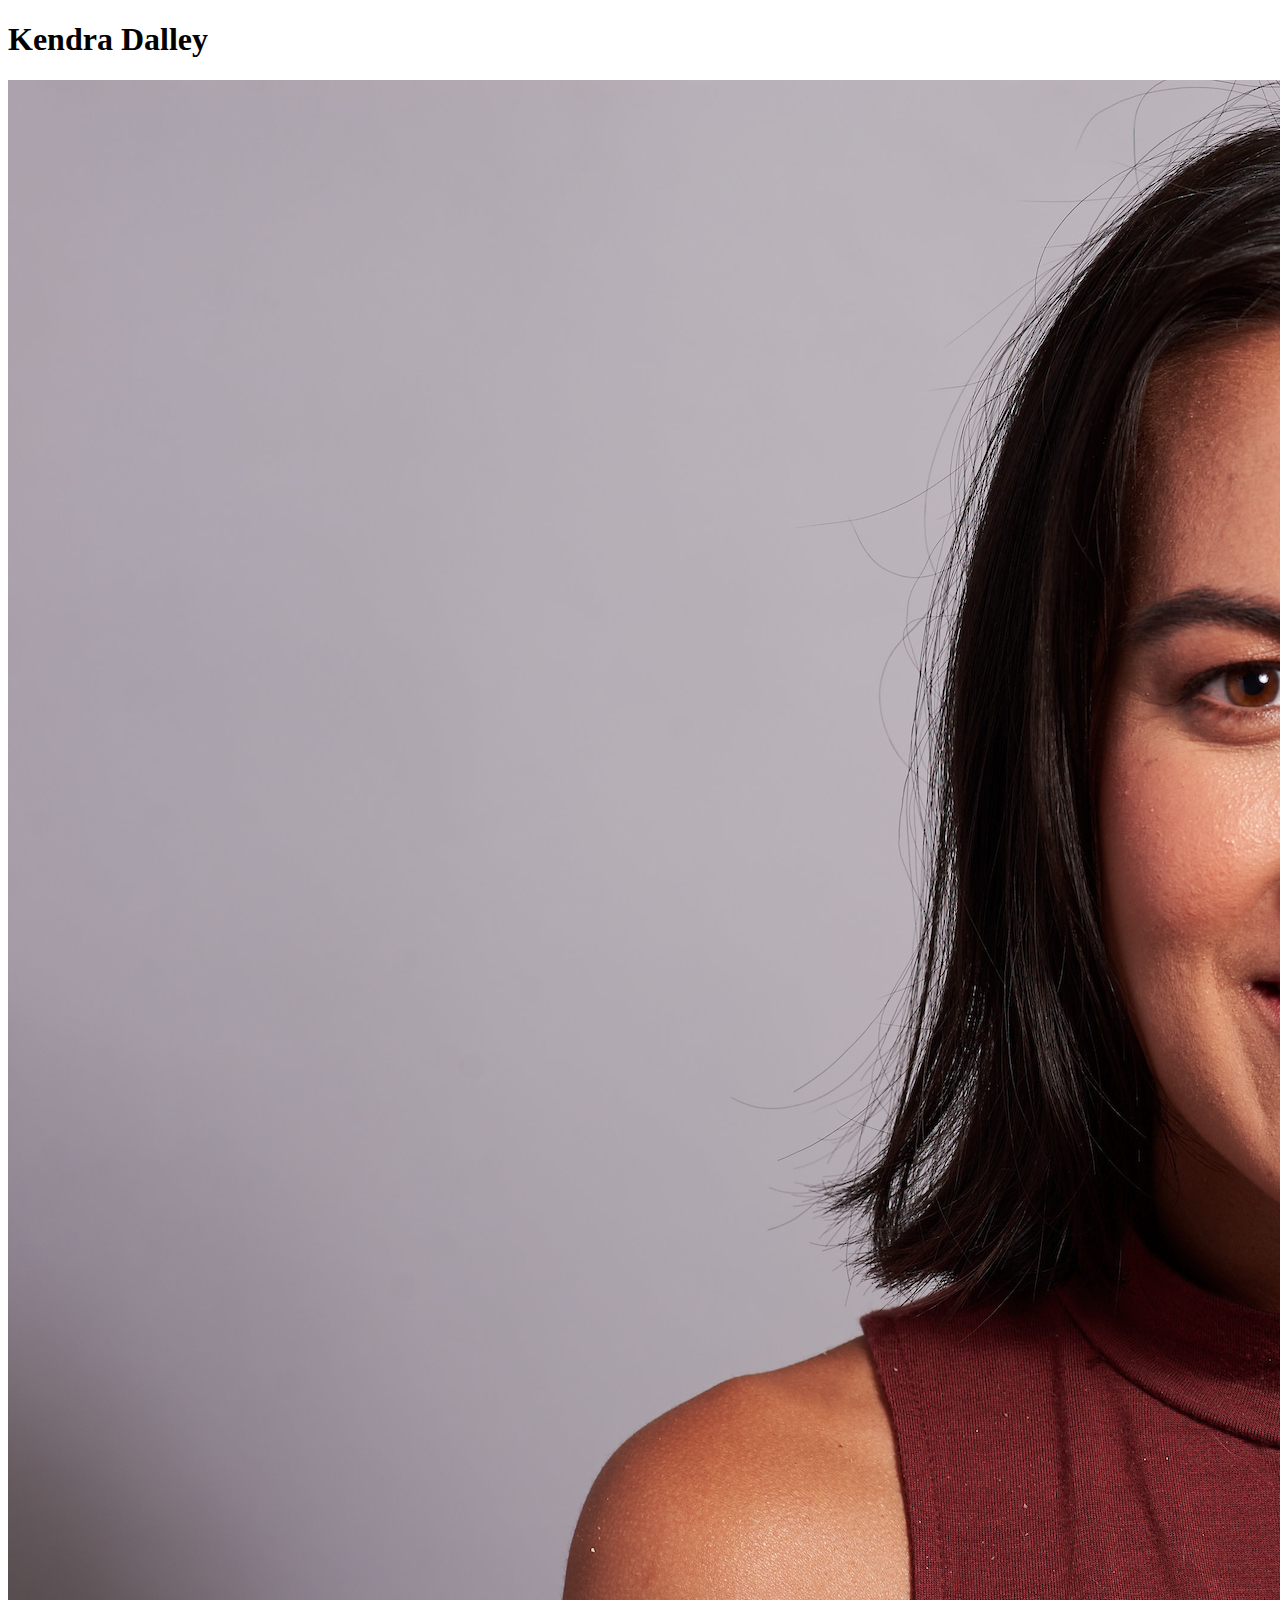
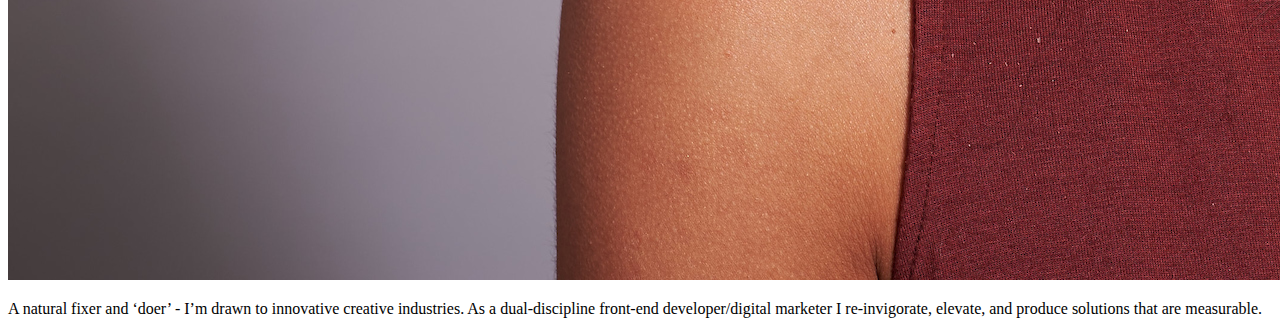
==== kendra/kendra.html @ 8fc6f161 "added kendra bio page and image" ====
<!DOCTYPE html>
<html>
<head>
  <title>Kendra</title>
</head>
<body>
<h1>Kendra Dalley</h1>
<img src="kendra.jpg" alt="Kendra">
<p>A natural fixer and ‘doer’ - I’m drawn to innovative creative industries. As a dual-discipline front-end developer/digital marketer I re-invigorate, elevate, and produce solutions that are measurable.</p>
</body>
</html>
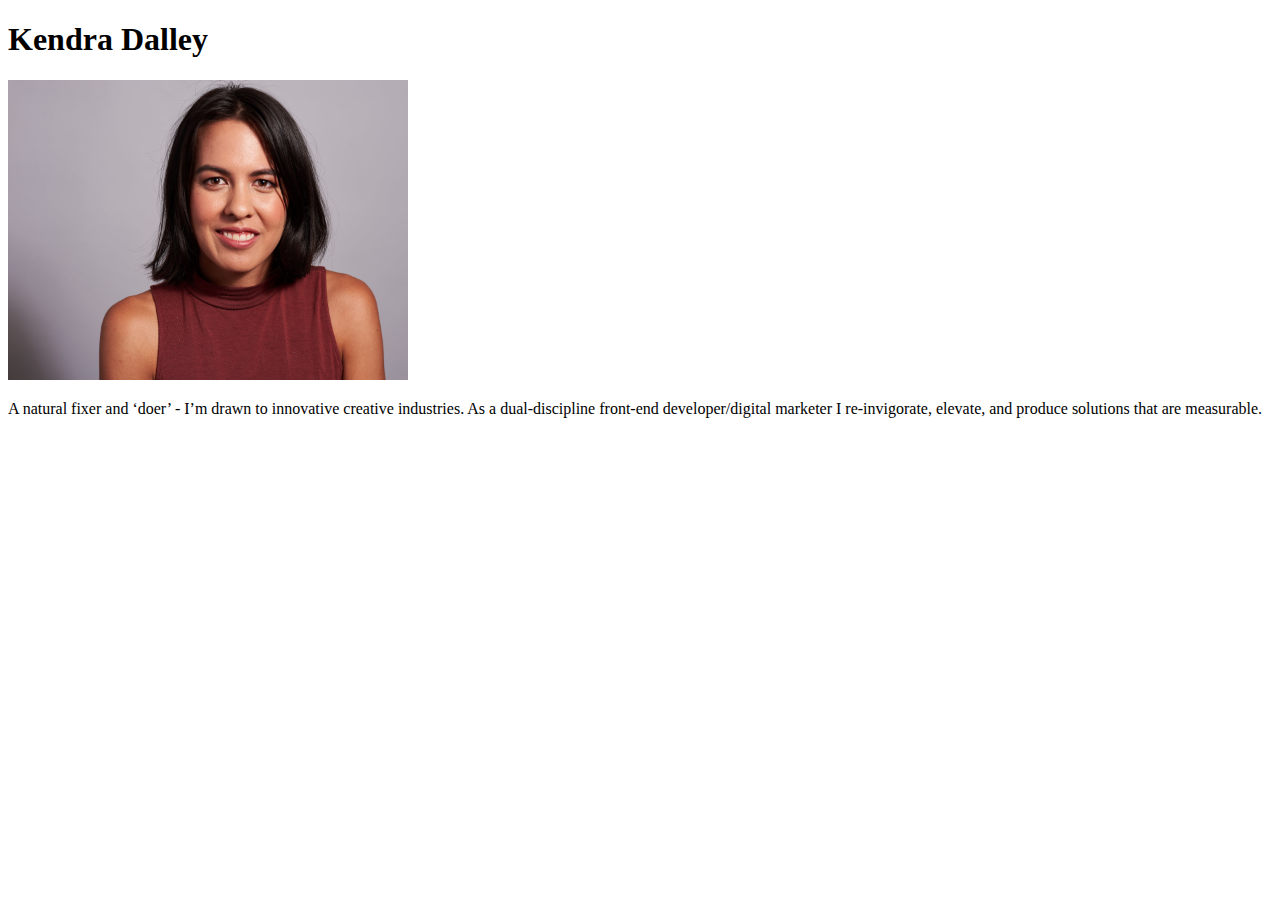
==== commit 4661f93a: "Merge branch 'master' of github.com:mullfuchs/Home-Team-Page into shanesbio" ====
--- a/kendra/kendra.html
+++ b/kendra/kendra.html
@@ -5,7 +5,7 @@
 </head>
 <body>
 <h1>Kendra Dalley</h1>
-<img src="kendra.jpg" alt="Kendra">
+<img src="kendra.jpg" alt="Kendra" height="300" width="400">
 <p>A natural fixer and ‘doer’ - I’m drawn to innovative creative industries. As a dual-discipline front-end developer/digital marketer I re-invigorate, elevate, and produce solutions that are measurable.</p>
 </body>
 </html>
